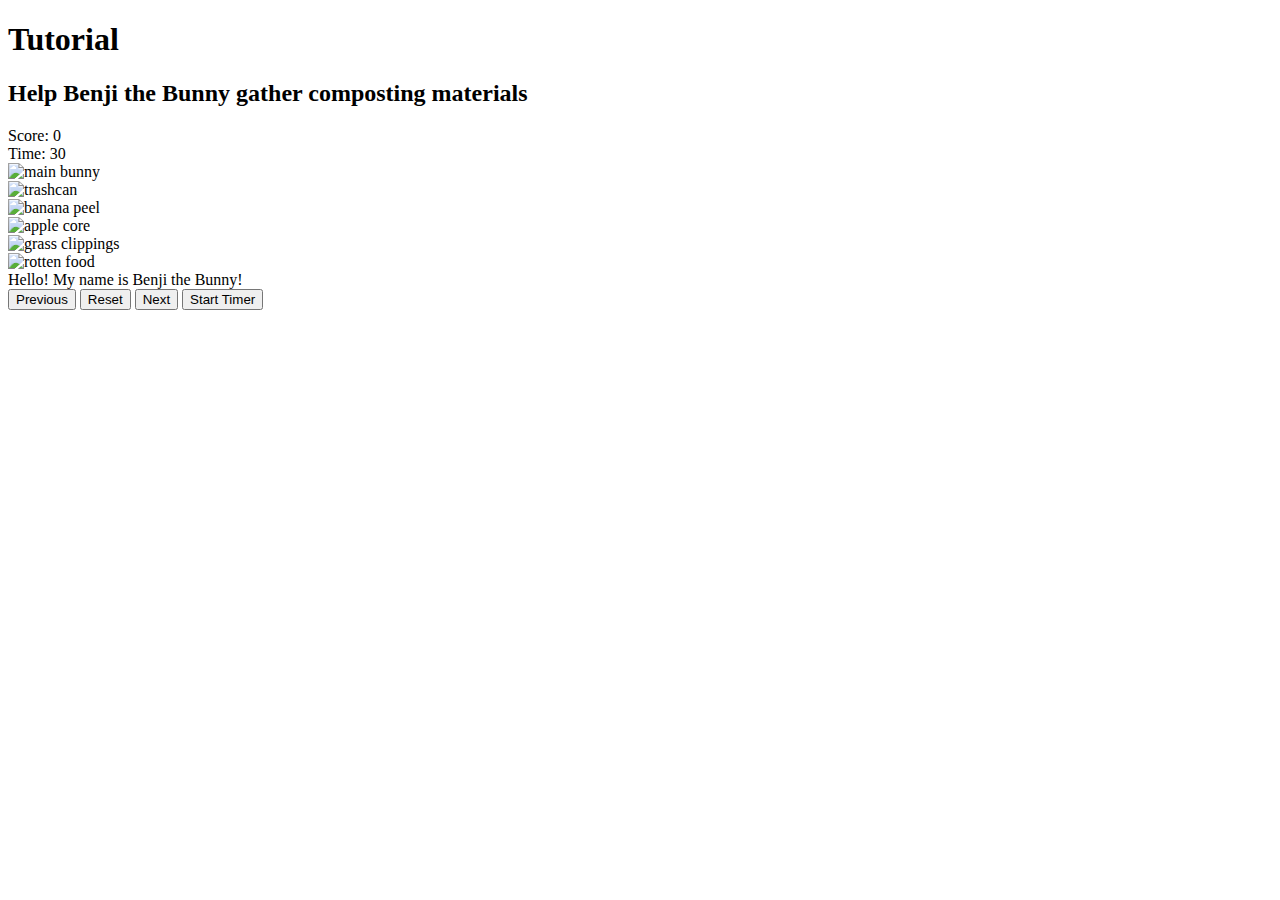
==== game.html @ 8109579b "added a new button for the game" ====
<!DOCTYPE html>
<html>
  <head>
    <!--metadata-->
    <meta charset="UTF-8">
    <meta http-equiv="X-UA-Compatible" content="IE=edge">
    <meta name="viewport" content="width=device-width, initial-scale=1.0">

    <!--CSS sheet/other required website imports-->
    <link rel="stylesheet" href="game.css">
    <script defer src=""></script>
    <title>Pitt CSC Hacks Project- drag game</title>
  </head>
  <body>
    <div class="webpage-elements">
        <div class="top-text">
            <div class="title">
                <h1>Tutorial</h1>
            </div>
            <div class="subtitle">
                <h2>Help Benji the Bunny gather composting materials</h2>
            </div>
        </div>

        <div class="game-window">
            <div class="stats">
                <div id="score">Score: 0</div>
                <div id="timer">Time: 30</div>
            </div>
            <div class="bunny">
                <img src="https://media.discordapp.net/attachments/812752321867153409/1169396497931059210/bunny_1.png?ex=6555405b&is=6542cb5b&hm=90c5813b4b92a639ab859acc76316557a3d78ea362f1dcd242c1b25a4685fa67" alt="main bunny" class="bunny">
            </div>
            <div class="trashcan">
                <img src="https://media.discordapp.net/attachments/812752321867153409/1169735327020236901/trashcan_closed_1_1.png?ex=65567bea&is=654406ea&hm=44aeb891b5124ca8d53997c344c2fc80eb861469692ebbab234373e8d30062a7" alt="trashcan" class="trashcan" id="trashcan-closed">
            </div>
            <div class="banana-peel">
                <img src="https://freepngimg.com/thumb/banana/130822-banana-peel-hq-image-free.png" alt="banana peel" class="compost" id="banana-peel" draggable>
            </div>
            <div class="apple-core">
                <img src="https://media.discordapp.net/attachments/812752321867153409/1168991984640348180/apple_core_1.png?ex=6553c79f&is=6541529f&hm=c256fdea53f0f08be4eca9bab2c162e234812587b757b435a5ecccc83c874f77" alt="apple core" class="compost" id="apple-core"draggable>
            </div>
            <div class="grass-clippings">
                <img src="https://media.discordapp.net/attachments/812752321867153409/1168997478549434458/grass_clippings.png?ex=6553ccbd&is=654157bd&hm=e687c0fd7eb157da38c0ddc07a625537c16b5434b9ffba244eb638cf96915c7a" alt="grass clippings" class="compost" id="grass" draggable>
            </div>
            <div class="rotten-food">
                <img src="https://media.discordapp.net/attachments/812752321867153409/1168999232812879973/rotten_food.png?ex=6553ce60&is=65415960&hm=41101e3b1cdfba1a5a38f37d35404dd91e010ef0c1d7baa38cab89633d7edaf2" alt="rotten food" class="compost" id="rotten" draggable>
            </div>

        </div>
        <div id="instruction-container">
            <div id="text">
                <p>This is the background information box.</p>
            </div>
        </div>
        <div class="game-buttons">
            <button id="button1" href=""> Previous</button>
            <button id="button2" href=""> Reset</button>
            <button id="button3" href=""> Next</button>
            <button id="button4" style="display:none" href=""> Play Game</button>
            <button id="start-btn">Start Timer</button>
        </div>
    </div>
    <script  src="game.js"></script>
  </body>
</html>
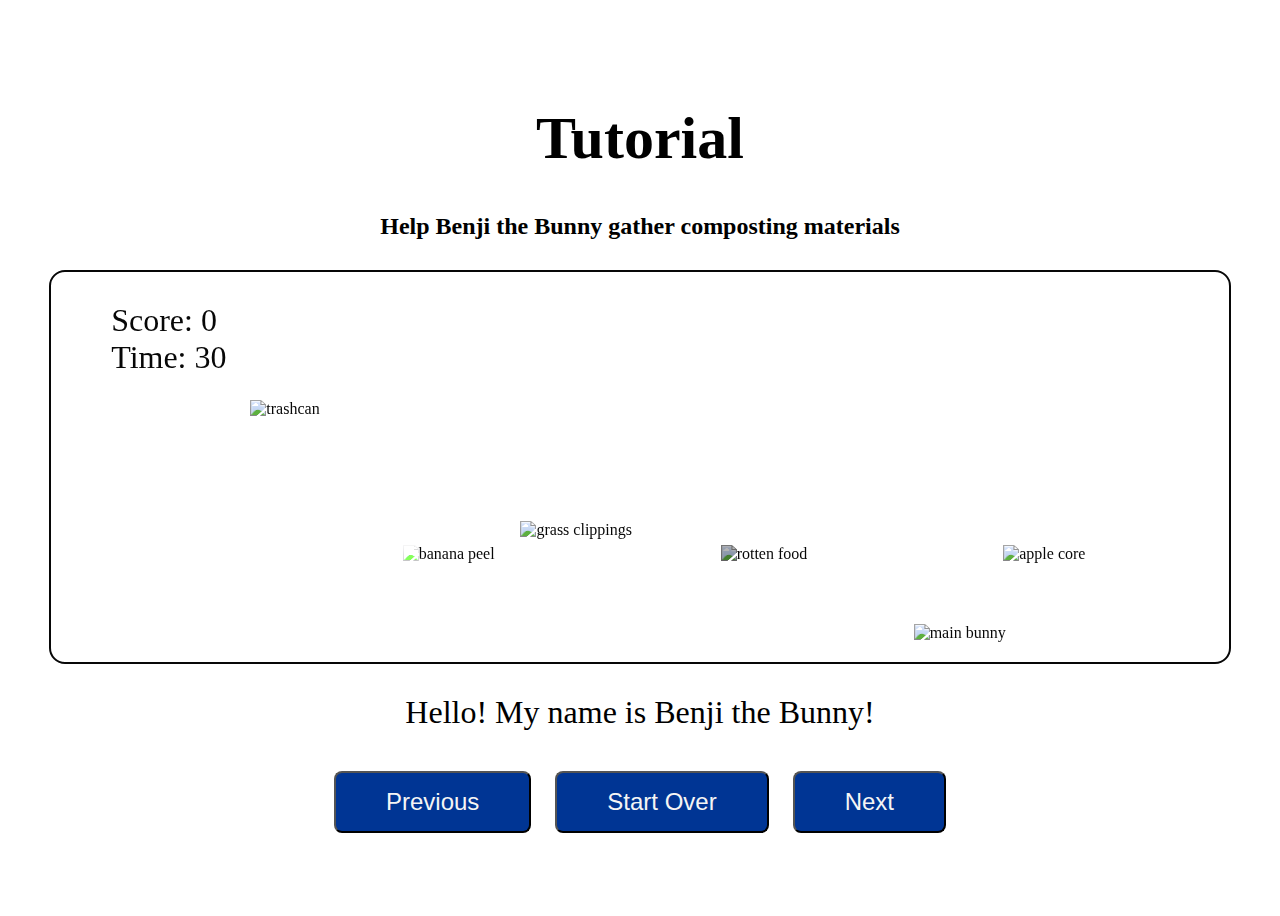
==== commit d8c8ee23: "edited button functions after scroll through" ====
--- a/game.html
+++ b/game.html
@@ -54,9 +54,9 @@
         </div>
         <div class="game-buttons">
             <button id="button1" href=""> Previous</button>
-            <button id="button2" href=""> Reset</button>
+            <button id="button2" href=""> Start Over</button>
             <button id="button3" href=""> Next</button>
-            <button id="button4" style="display:none" href=""> Play Game</button>
+            <button id="button4" style="display:none" href=""> Game Mode</button>
             <button id="start-btn">Start Timer</button>
         </div>
     </div>
--- a/game.css
+++ b/game.css
@@ -0,0 +1,161 @@
+body {
+    display:flex;
+    align-items:center;
+    height: 100vh;
+    justify-content:center;
+    flex-direction:column;
+}
+
+.webpage-elements {
+    display:flex;
+    flex-direction:column;
+    align-items:center;
+    justify-content:center;
+    width: 100%;
+    margin: 10px;
+}
+
+.top-text{
+    display:block;
+}
+.title h1{
+    font-size: 60px;
+    text-align:center;
+}
+.title {
+    margin-top: 20px;
+}
+
+.game-window{
+    position:relative;
+    border: 2px solid black;
+    border-radius: 16px;
+    /*makes so our game elements are right next to each other in the row instead of on top of each other*/
+    display:flex;
+    align-items:flex-end;
+    justify-content: center;
+    padding: 20px;
+    width: 90%;
+    margin: 10px;
+    height:350px;
+    background: url("https://static.vecteezy.com/system/resources/thumbnails/001/337/959/small/fenced-in-backyard-background-free-vector.jpg");
+    background-size:cover;
+    background-repeat: no-repeat;
+    background-position:center;
+    opacity: 0.97;
+}
+.stats {
+    position:absolute;
+    top: 20px;
+    left: 50px;
+    font-size: 32px;
+    background-color: rgba(255,255,255,0.5);
+    padding: 10px;
+    border-radius: 16px;
+}
+
+
+
+/* --- image characteristics ---*/
+
+.compost {
+    width: 100px;
+    height: 100px;
+    margin: 0px 10px;
+    z-index: 1;
+    cursor: pointer;
+}
+.bunny img{
+    width: 210px;
+    height: 280px;
+}
+
+.grass-clippings img {
+    width: 150px;
+}
+
+.rotten-food img {
+    width: 140px;
+    filter:brightness(70%);
+}
+
+.banana-peel img {
+    filter:brightness(150%);
+}
+
+.trashcan:hover {
+    content: url("https://media.discordapp.net/attachments/812752321867153409/1169735326739202108/trashcan_opened_2_1.png?ex=65567bea&is=654406ea&hm=94f934914e099182429fb77ac9820d33e418c5aab604fe1fab0fb6a8531f6af1");
+    transition: top ease-in 0.8s;
+}
+
+/*positioning for the image divs relative to the game window*/
+.bunny {
+    position:relative;
+    top: 0%;
+    left: 26%;
+    z-index:-1;
+}
+
+.trashcan {
+    width: 150px;
+    height: 250px;
+    position:absolute;
+    top: 20%;
+    left: 15%;
+    z-index: 2;
+}
+.apple-core {
+    position:absolute;
+    top: 70%;
+    left: 80%;
+    z-index:1;
+}
+.banana-peel {
+    position:absolute;
+    top: 70%;
+    left: 29%;
+    z-index:1;
+}
+
+.grass-clippings {
+    position:absolute;
+    top: 64%;
+    left: 39%;
+}
+.rotten-food {
+    position:absolute;
+    top: 70%;
+    left: 56%;
+}
+
+.game-buttons{
+    display:inline-block;
+}
+
+
+/* ------ Button formatting ------ */
+#button1, #button2, #button3, #button4, #start-btn {
+    background-color:#003594;
+    color:whitesmoke;
+    font-size: 24px;
+    padding: 15px 50px;
+    border-radius: 8px;
+    text-align:center;
+    display:inline-block;
+    margin: 20px 10px;
+    text-decoration:none;
+}
+
+#button4 {
+    background-color:darkgreen;
+}
+
+#button1:hover, #button2:hover, #button3:hover {
+    background-color: green;
+}
+
+#text {
+    margin: 20px;
+    padding: 0px;
+    font-size: 32px;
+}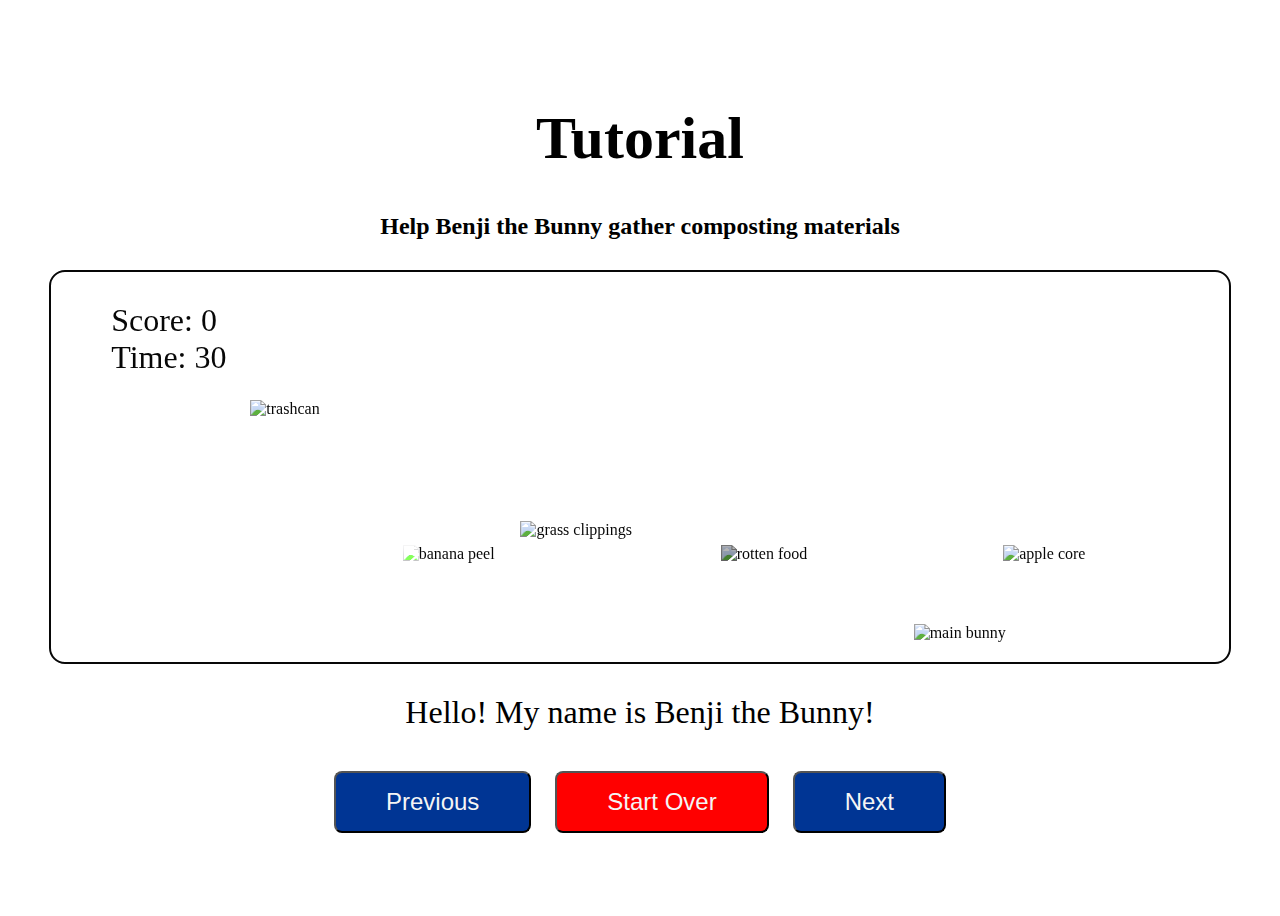
==== commit 02f078ef: "added styling changes to the buttons" ====
--- a/game.html
+++ b/game.html
@@ -56,7 +56,7 @@
             <button id="button1" href=""> Previous</button>
             <button id="button2" href=""> Start Over</button>
             <button id="button3" href=""> Next</button>
-            <button id="button4" style="display:none" href=""> Game Mode</button>
+            <button id="button4" style="display:none" href=""> Select Game Mode</button>
             <button id="start-btn">Start Timer</button>
         </div>
     </div>
--- a/game.css
+++ b/game.css
@@ -145,6 +145,9 @@
     margin: 20px 10px;
     text-decoration:none;
 }
+#button2 {
+    background-color: red;
+}
 
 #button4 {
     background-color:darkgreen;
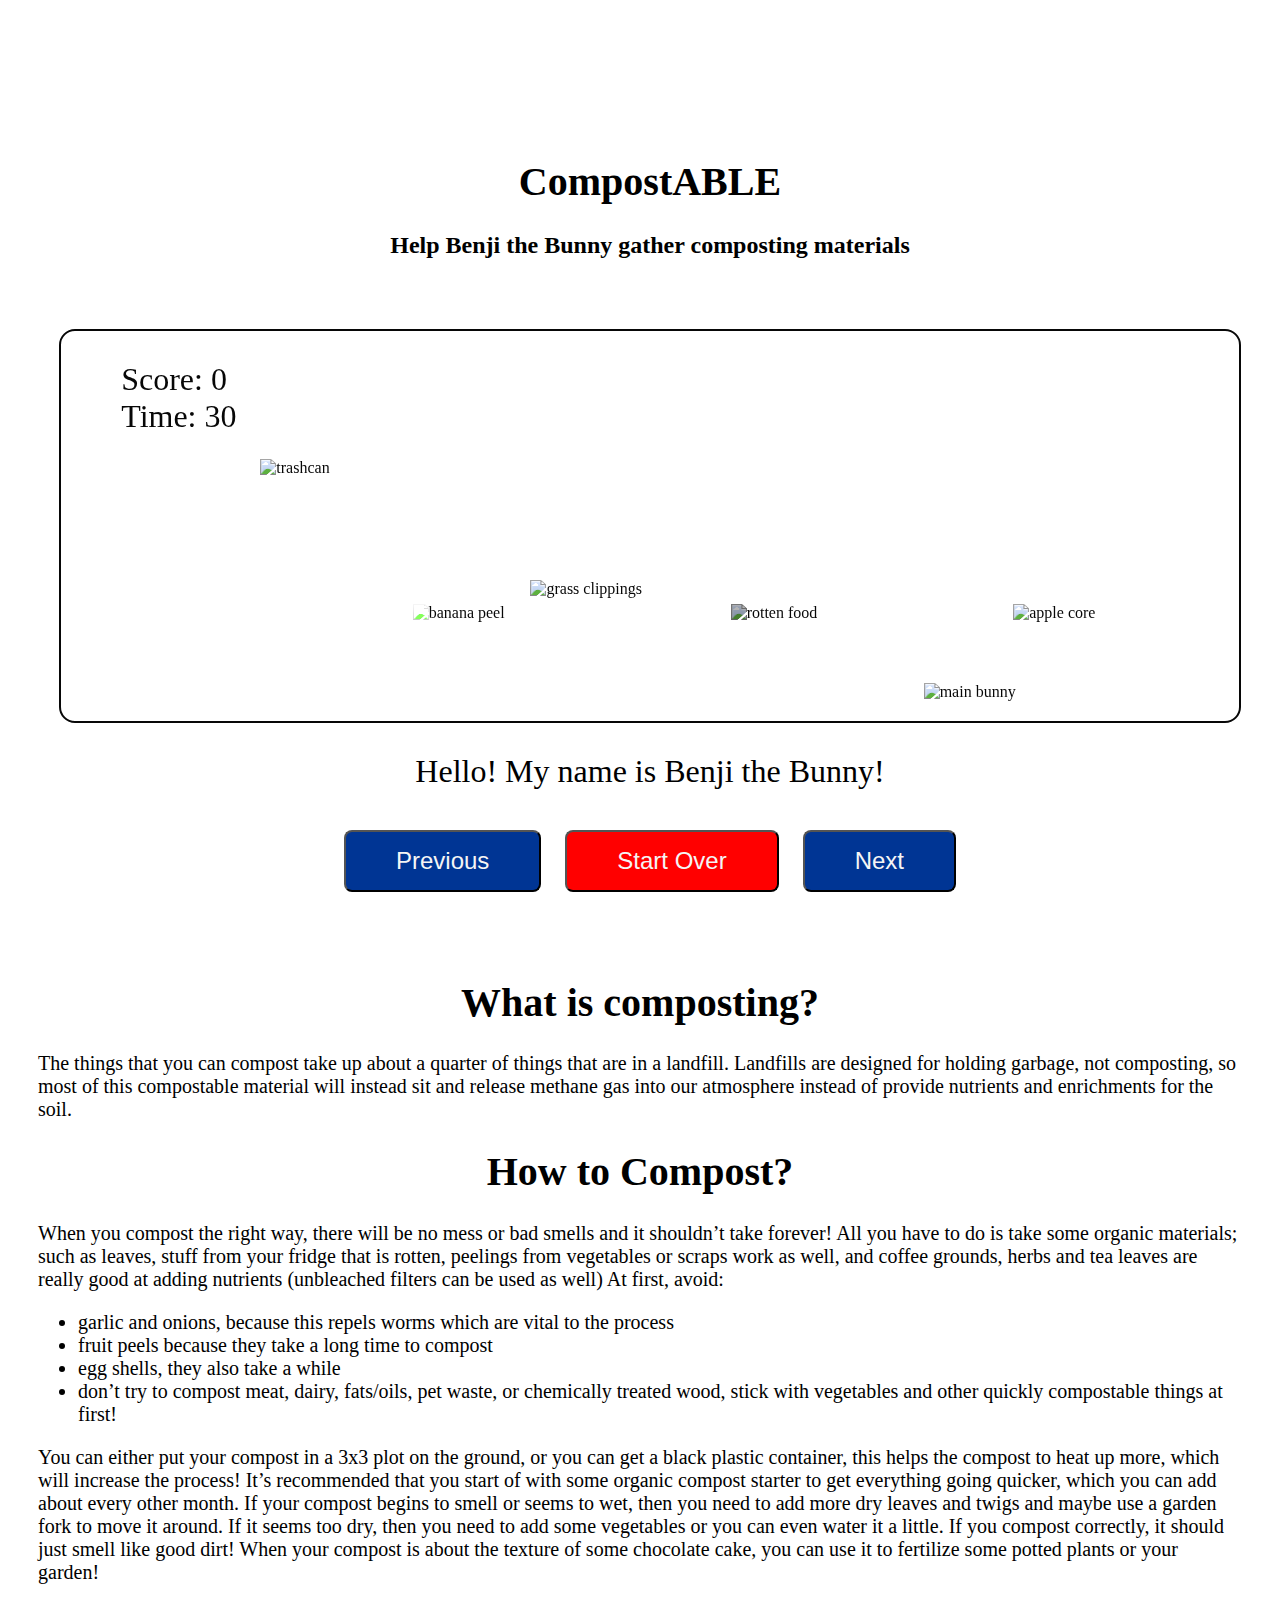
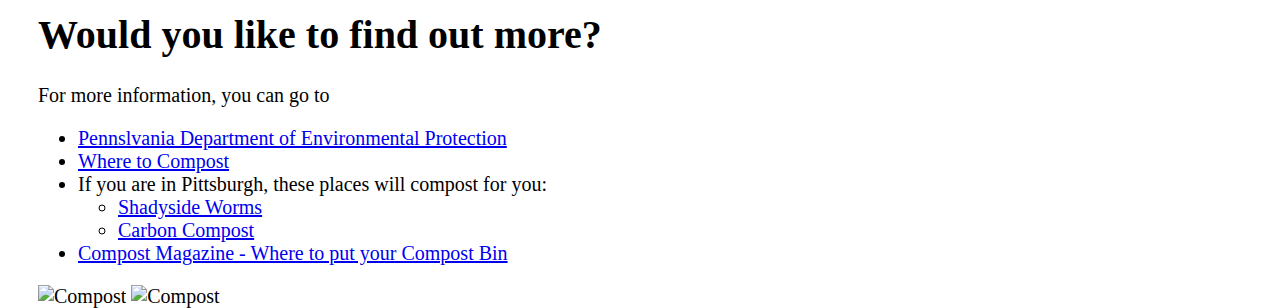
==== commit 6a6face7: "Links" ====
--- a/game.html
+++ b/game.html
@@ -15,7 +15,7 @@
     <div class="webpage-elements">
         <div class="top-text">
             <div class="title">
-                <h1>Tutorial</h1>
+                <h1>CompostABLE</h1>
             </div>
             <div class="subtitle">
                 <h2>Help Benji the Bunny gather composting materials</h2>
@@ -28,10 +28,10 @@
                 <div id="timer">Time: 30</div>
             </div>
             <div class="bunny">
-                <img src="https://media.discordapp.net/attachments/812752321867153409/1169396497931059210/bunny_1.png?ex=6555405b&is=6542cb5b&hm=90c5813b4b92a639ab859acc76316557a3d78ea362f1dcd242c1b25a4685fa67" alt="main bunny" class="bunny">
+                <img src="https://media.discordapp.net/attachments/812752321867153409/1169396497931059210/bunny_1.png?ex=6555405b&is=6542cb5b&hm=90c5813b4b92a639ab859acc76316557a3d78ea362f1dcd242c1b25a4685fa67" alt="main bunny" class="bunny" draggable="false">
             </div>
             <div class="trashcan">
-                <img src="https://media.discordapp.net/attachments/812752321867153409/1169735327020236901/trashcan_closed_1_1.png?ex=65567bea&is=654406ea&hm=44aeb891b5124ca8d53997c344c2fc80eb861469692ebbab234373e8d30062a7" alt="trashcan" class="trashcan" id="trashcan-closed">
+                <img src="https://media.discordapp.net/attachments/812752321867153409/1169735327020236901/trashcan_closed_1_1.png?ex=65567bea&is=654406ea&hm=44aeb891b5124ca8d53997c344c2fc80eb861469692ebbab234373e8d30062a7" alt="trashcan" class="trashcan" id="trashcan-closed" draggable="false">
             </div>
             <div class="banana-peel">
                 <img src="https://freepngimg.com/thumb/banana/130822-banana-peel-hq-image-free.png" alt="banana peel" class="compost" id="banana-peel" draggable>
@@ -57,9 +57,66 @@
             <button id="button2" href=""> Start Over</button>
             <button id="button3" href=""> Next</button>
             <button id="button4" style="display:none" href=""> Select Game Mode</button>
+            <button id="classic" style="display:none">Classic Mode</button>
+            <button id="extreme" style="display:none">Extreme</button>
             <button id="start-btn">Start Timer</button>
         </div>
     </div>
+
+    <div class="compost-info">
+        <div class="compost-body">
+            <h1 id="compost-title">What is composting?</h1>
+            <p id="what-is-composting">The things that you can compost take up about a quarter of things
+                that are in a landfill. Landfills are designed for holding garbage,
+                not composting, so most of this compostable material will instead
+                sit and release methane gas into our atmosphere instead of provide 
+                nutrients and enrichments for the soil.</p>
+
+            <h1 id="how-to-compost">How to Compost?</h1>
+
+            <p id="how-to-compost-paragraph">When you compost the right way, there will be no 
+                mess or bad smells and it shouldn’t take forever! All you have to do is take 
+                some organic materials; such as leaves, stuff from your fridge that is rotten, 
+                peelings from vegetables or scraps work as well, and coffee grounds, herbs and 
+                tea leaves are really good at adding nutrients (unbleached filters can be used as well) At first, avoid: </p>
+        
+            <ul id="avoid-list">
+                <li>garlic and onions, because this repels worms which are vital to the process</li>
+                <li>fruit peels because they take a long time to compost</li>
+                <li>egg shells, they also take a while</li>
+                <li>don’t try to compost meat, dairy, fats/oils, pet waste, or chemically 
+                    treated wood, stick with vegetables and other quickly compostable things at first!</li>
+            </ul>
+
+            <p id="how-to-compost-paragraph-cont">You can either put your compost in a 3x3 plot on the ground, 
+                or you can get a black plastic container, this helps the compost to heat up more, which will 
+                increase the process! It’s recommended that you start of with some organic compost starter to get 
+                everything going quicker, which you can add about every other month. If your compost begins to smell 
+                or seems to wet, then you need to add more dry leaves and twigs and maybe use a garden fork to move it 
+                around. If it seems too dry, then you need to add some vegetables or you can even water it a little. 
+                If you compost correctly, it should just smell like good dirt! When your compost is about the texture 
+                of some chocolate cake, you can use it to fertilize some potted plants or your garden!</p>
+        </div>
+
+        <h1 id="more-info">Would you like to find out more?</h1>
+
+            <p>For more information, you can go to</p>
+            <ul id="resource-list">
+                <li><a href="https://www.dep.pa.gov/Citizens/RecyclingDisposal/Composting/Pages/default.aspx">Pennslvania Department of Environmental Protection</a></li>
+                <li><a href="https://www.litterless.com/wheretocompost">Where to Compost</a></li>
+                <li>If you are in Pittsburgh, these places will compost for you:</li>
+                <ul id="resouce-list-cont.">
+                    <li><a href="https://shadysideworms.com/compost-exchange/">Shadyside Worms</a></li>
+                    <li><a href="https://www.carboncompostpgh.com/">Carbon Compost</a></li>
+                </ul>
+                <li><a href="https://www.compostmagazine.com/siting-compost-bin/">Compost Magazine - Where to put your Compost Bin</a></li>
+            </ul>
+
+        <img id="compost-image" src="https://live.staticflickr.com/2914/14498889008_6acae4e2af_b.jpg" 
+            alt="Compost" style="width:250px;height:300px">
+        <img id="compost-image" src="https://i2.pickpik.com/photos/474/985/80/compost-fruit-and-vegetable-waste-composting-banana-peel-preview.jpg" 
+            alt="Compost" style="width:745px;height:300px">
+
     <script  src="game.js"></script>
   </body>
 </html>--- a/game.css
+++ b/game.css
@@ -1,9 +1,11 @@
 body {
     display:flex;
-    align-items:center;
+    /*align-items:center;*/
     height: 100vh;
-    justify-content:center;
+   /* justify-content:center;*/
     flex-direction:column;
+    font-family: 'papyrus';
+    
 }
 
 .webpage-elements {
@@ -17,13 +19,17 @@
 
 .top-text{
     display:block;
+    padding: 20px;
+    margin: 20px;
 }
 .title h1{
-    font-size: 60px;
+    font-size: 40px;
     text-align:center;
+    
 }
 .title {
-    margin-top: 20px;
+    font:bold;
+    margin-top: 100px;
 }
 
 .game-window{
@@ -85,7 +91,10 @@
 
 .trashcan:hover {
     content: url("https://media.discordapp.net/attachments/812752321867153409/1169735326739202108/trashcan_opened_2_1.png?ex=65567bea&is=654406ea&hm=94f934914e099182429fb77ac9820d33e418c5aab604fe1fab0fb6a8531f6af1");
-    transition: top ease-in 0.8s;
+    position:absolute;
+    top: 34%;
+    left: 16%;
+    z-index: 2;
 }
 
 /*positioning for the image divs relative to the game window*/
@@ -132,9 +141,19 @@
     display:inline-block;
 }
 
+.compost-info {
+    text-align: left;
+    margin: 30px;
+    font-size: 20px;
+}
+
+#compost-title, #how-to-compost {
+    text-align: center;
+    font: bold;
+}
 
 /* ------ Button formatting ------ */
-#button1, #button2, #button3, #button4, #start-btn {
+#button1, #button2, #button3, #button4, #classic, #extreme, #start-btn {
     background-color:#003594;
     color:whitesmoke;
     font-size: 24px;
@@ -161,4 +180,4 @@
     margin: 20px;
     padding: 0px;
     font-size: 32px;
-}+}
